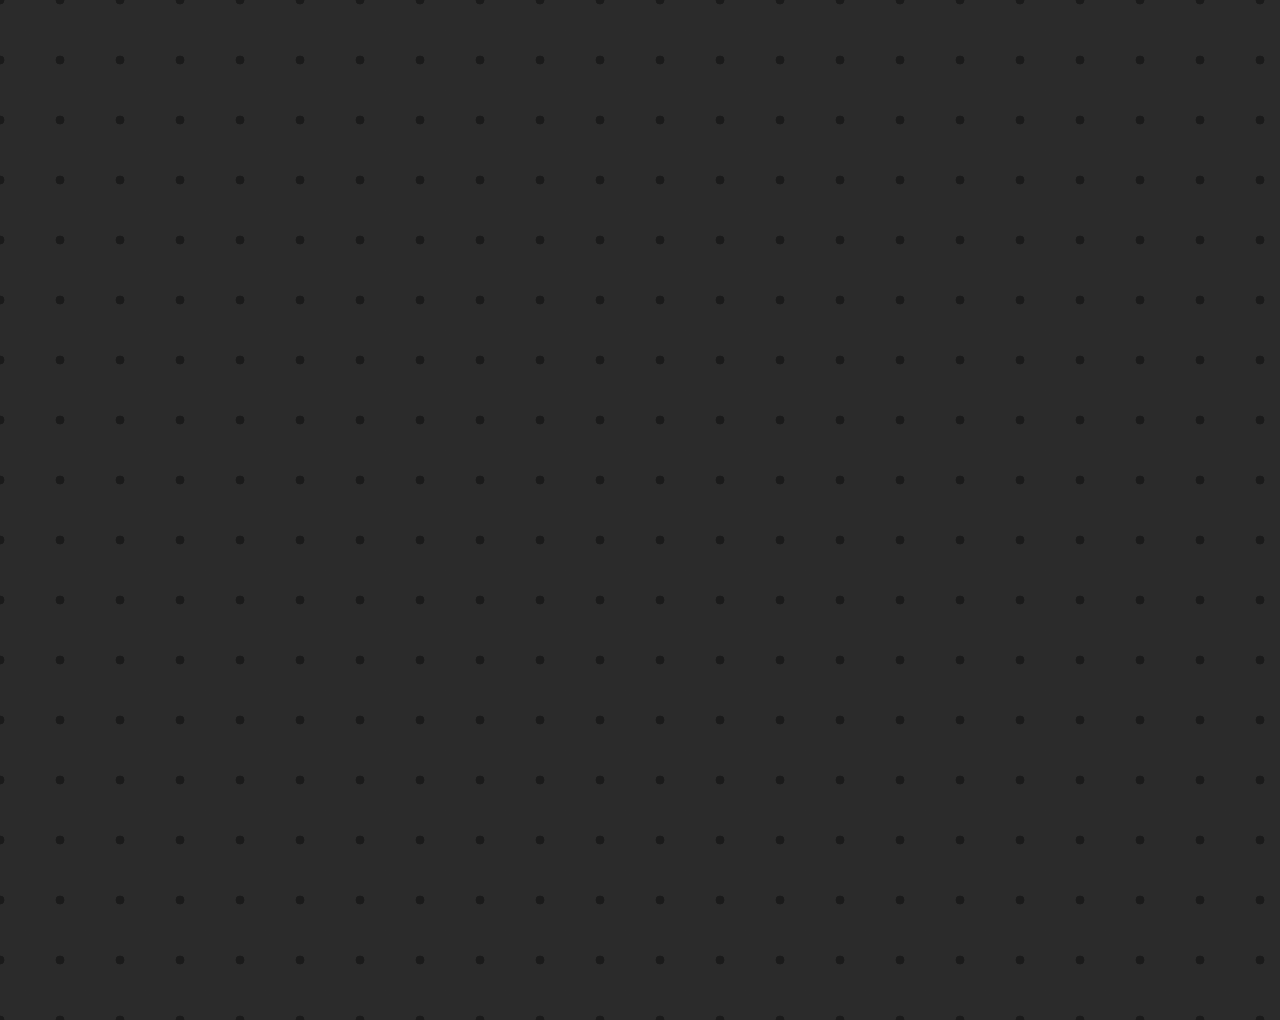
==== about_pg.html @ c93176c4 "Update about_pg.html" ====
<html>
  <head>
    <meta charset="utf-8">
    <meta name="viewport" content="width=device-width, initial-scale=1">
    <title>About Me</title>
    <link rel="stylesheet" href="portfolio_styl.css">
  </head>
  <body>
    <div id="all_abt">
    </div>
  </body>
</html>
---- portfolio_styl.css ----
body {
	background-color: rgb(43,43,43);
	background-image: radial-gradient(#2b2b2b 10%, transparent 11%),radial-gradient(#1b1b1b 10%, transparent 11%);
	background-size: 60px 60px;
	background-position: 0 0, 30px 30px;
	background-repeat: repeat;
	margin-left:15%;
	margin-top: 10%;
	font-size: 40px;
}
#Homepg {
	display:flex;
}
#Homepg h1 {
	color:#e9e9e9;
	text-align: rigth;
	margin-righh: 10%;
	padding:20px;
	padding-left: 30px;
	height:75%;
	font-weight:bold;
	transition-duration: 187ms;

}
#Homepg h1:hover {
	background-color: rgba(100,100,100,0.25);
	font-size: 100px;
	border-radius: 15px;
	transition-duration: 375ms;
}

/*		 Menu bar		*/
#Menu_bar {
	display: grid;
	line-height: 90px;
}
#Menu_bar a {
	color:rgb(180,180,180);
	text-decoration:none;
	width: max-content;
	padding: 10px 20px;
	height:70%;
	border-radius:20px;
	background-color: rgba(43,43,43,0);
	transition-duration: 125ms;
}
#Menu_bar a:hover {
	color:rgb(200,200,200);
	background-color:rgba(86,86,86,0.5);
	font-size: 50px;
	transition-duration: 250ms;
	cursor: pointer;
}
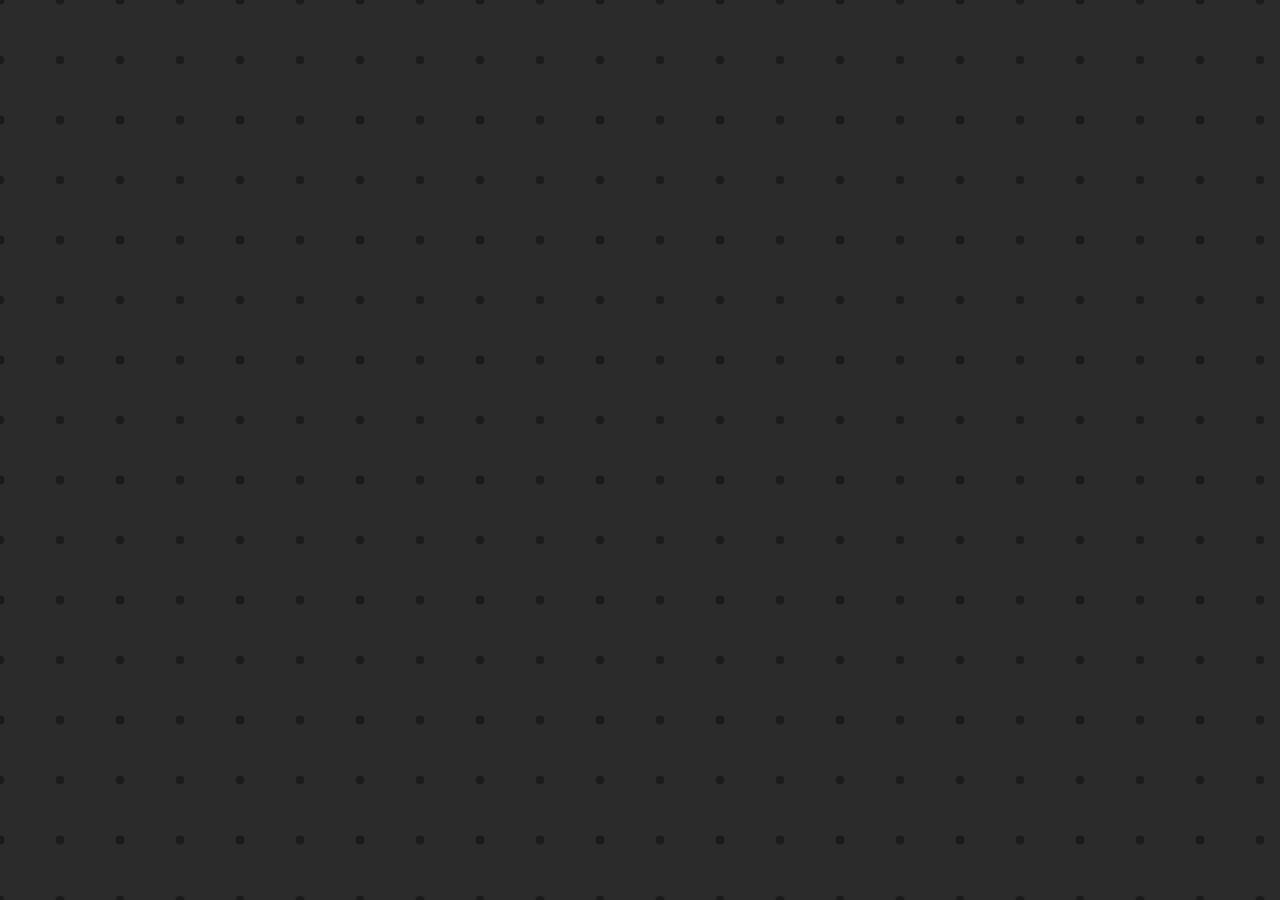
==== commit 25f3a060: "Update about_pg.html" ====
--- a/about_pg.html
+++ b/about_pg.html
@@ -7,6 +7,7 @@
   </head>
   <body>
     <div id="all_abt">
+      <img scr="Nb_image.webp">
     </div>
   </body>
 </html>
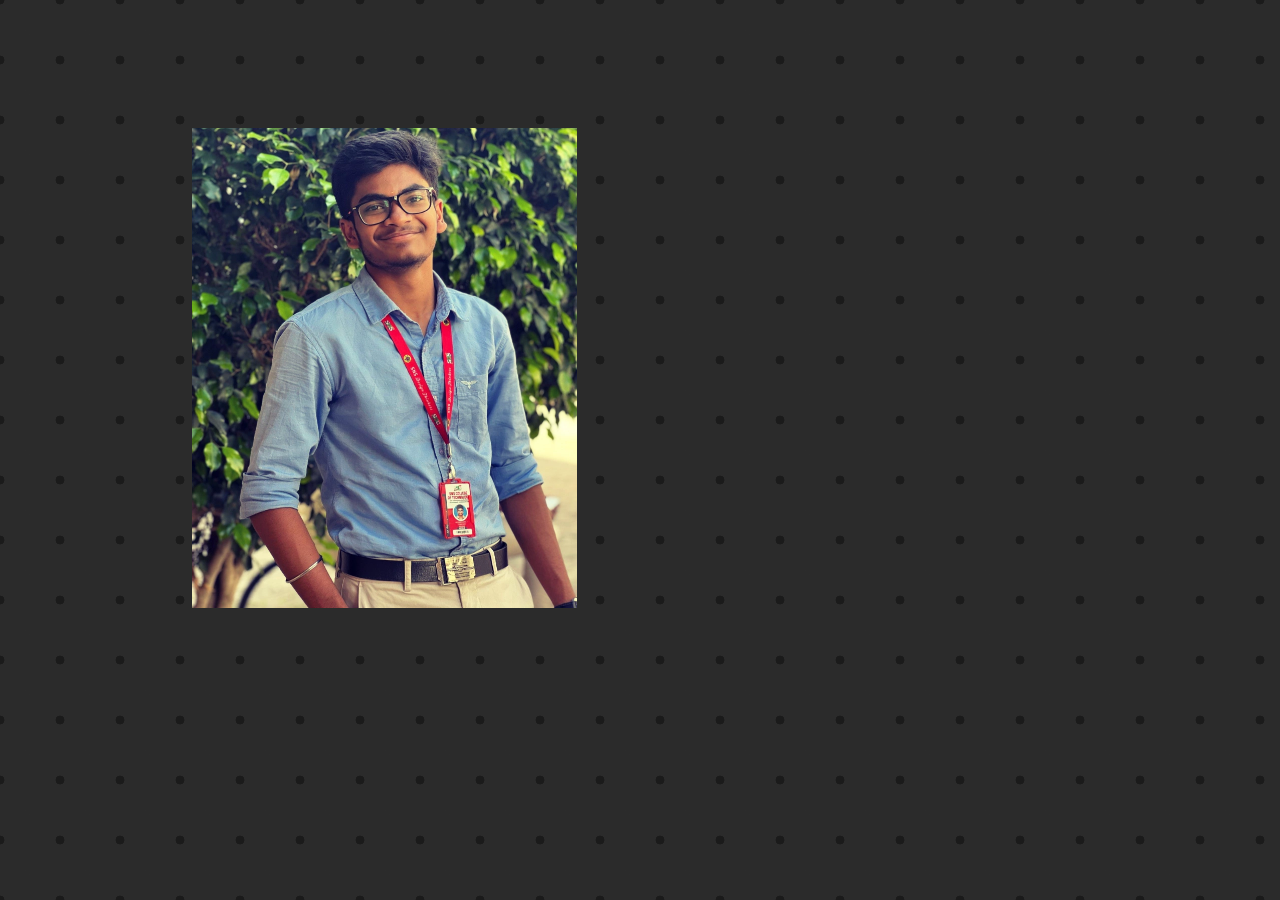
==== commit 423fdbb1: "Update about_pg.html" ====
--- a/about_pg.html
+++ b/about_pg.html
@@ -7,7 +7,7 @@
   </head>
   <body>
     <div id="all_abt">
-      <img scr="Nb_image.webp">
+      <img src="Nb_image.webp" height="480px" width="385px">
     </div>
   </body>
 </html>
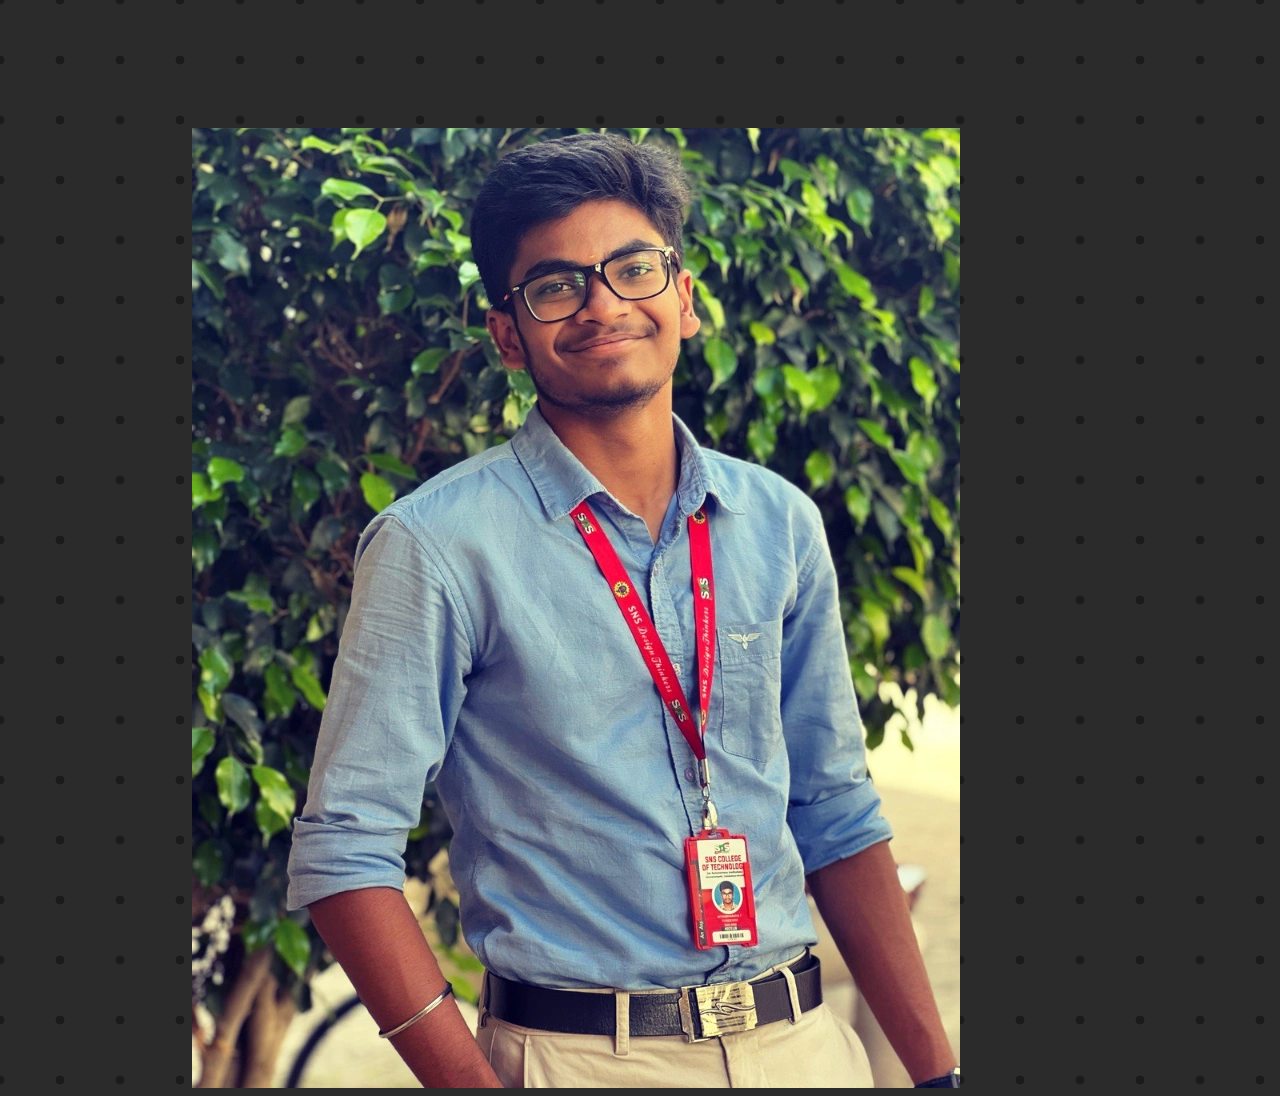
==== commit 89ad66a6: "Update about_pg.html" ====
--- a/about_pg.html
+++ b/about_pg.html
@@ -7,7 +7,7 @@
   </head>
   <body>
     <div id="all_abt">
-      <img src="Nb_image.webp" height="480px" width="385px">
+      <img src="Nb_image.webp">
     </div>
   </body>
 </html>
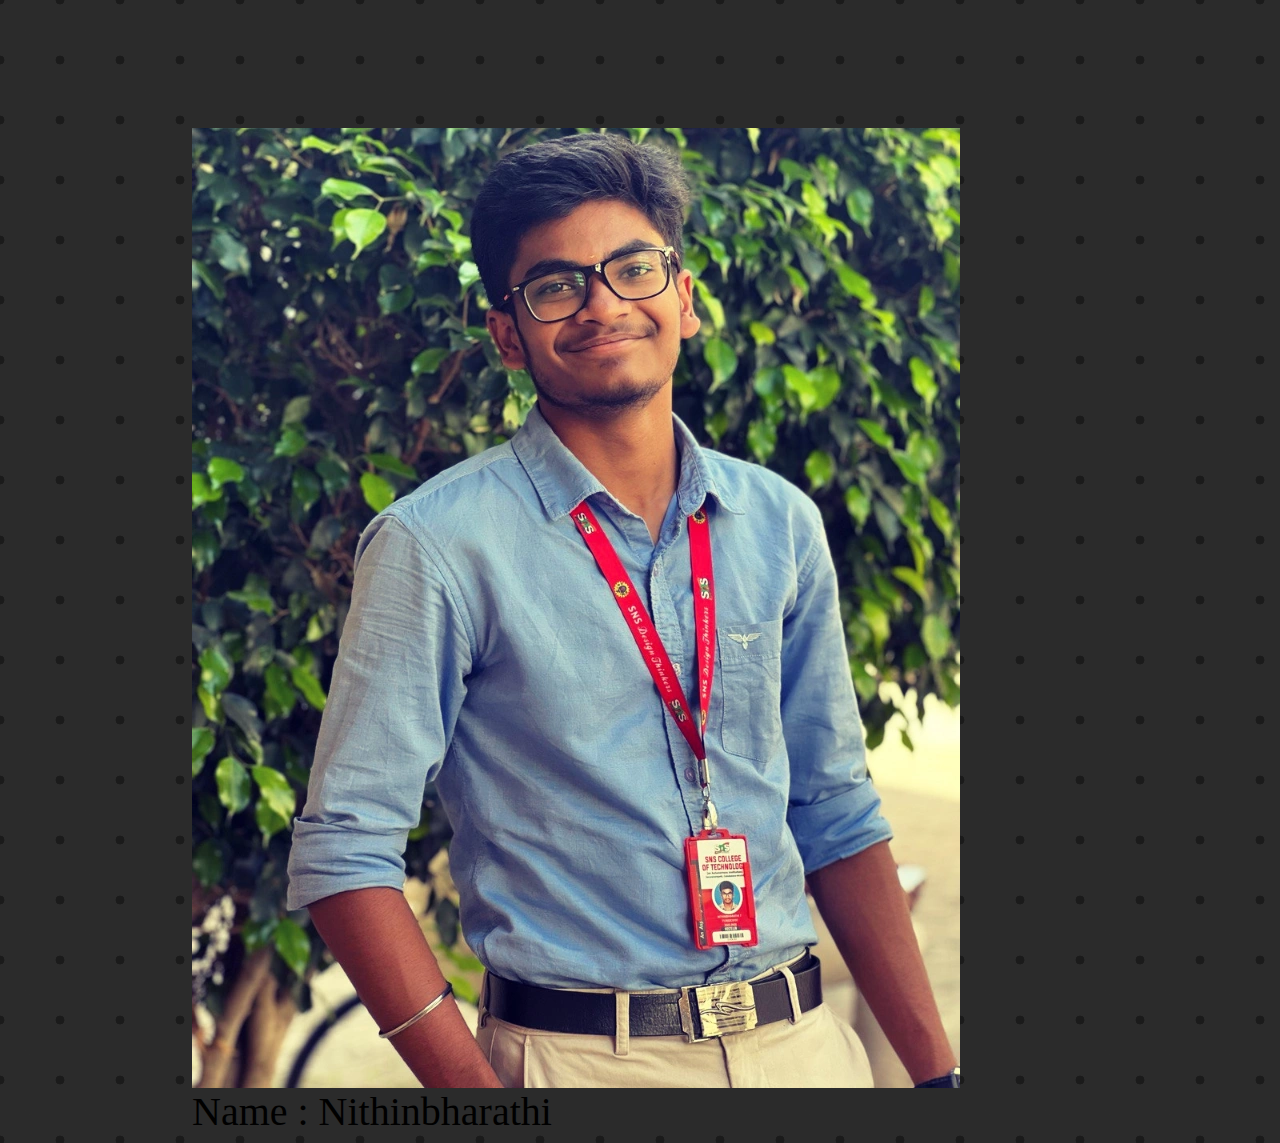
==== commit dc5f6f7b: "Update about_pg.html" ====
--- a/about_pg.html
+++ b/about_pg.html
@@ -7,7 +7,14 @@
   </head>
   <body>
     <div id="all_abt">
-      <img src="Nb_image.webp">
+      <img id="my_img" src="Nb_image.webp">
+      <div id="tbl_cont">
+        <tl>
+          <tr>Name</tr>
+          <tr>:</tr>
+          <tr>Nithinbharathi</tr>
+        </tl>
+      </div>
     </div>
   </body>
 </html>
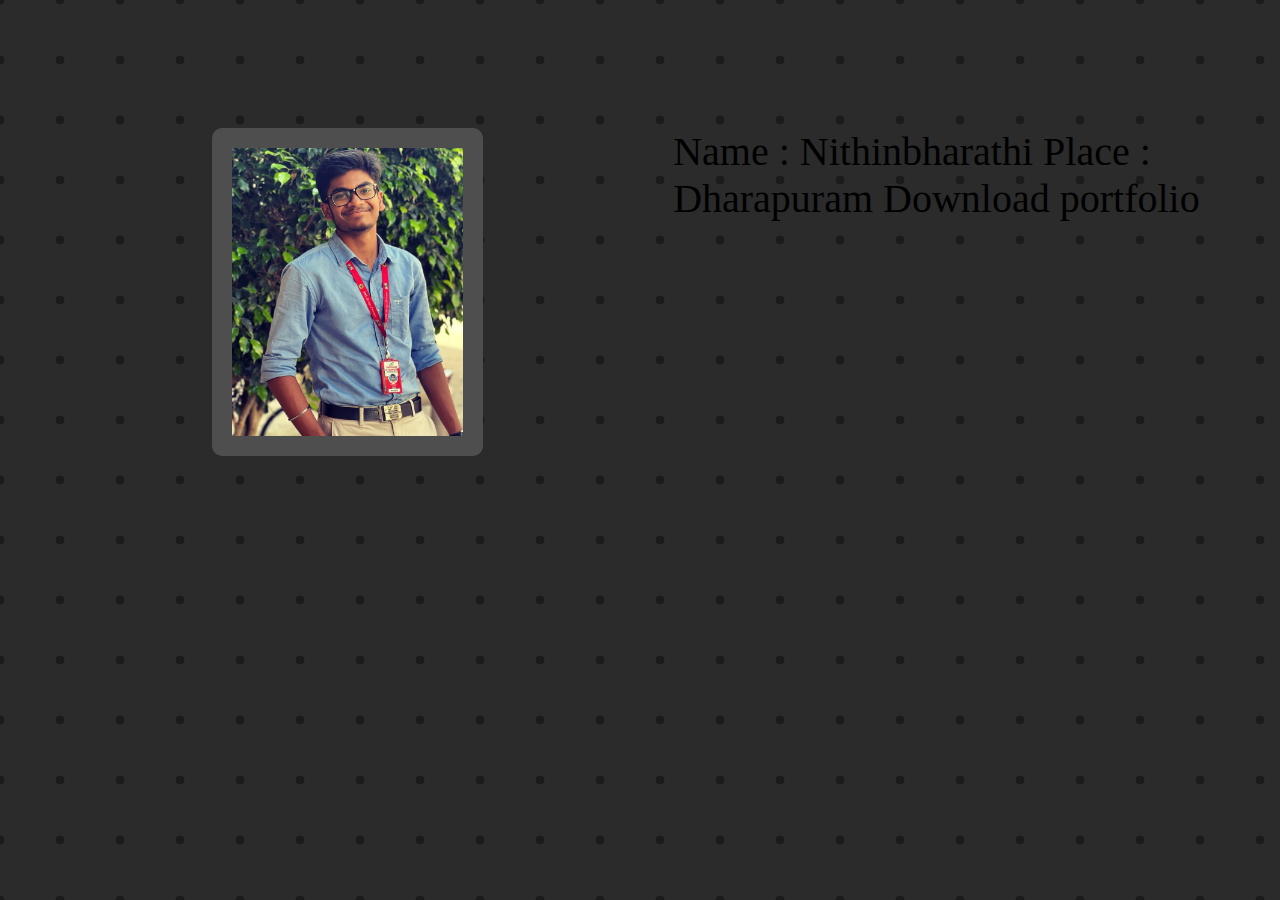
==== commit a8ad64f4: "Update about_pg.html" ====
--- a/about_pg.html
+++ b/about_pg.html
@@ -7,14 +7,23 @@
   </head>
   <body>
     <div id="all_abt">
-      <img id="my_img" src="Nb_image.webp">
-      <div id="tbl_cont">
-        <tl>
-          <tr>Name</tr>
-          <tr>:</tr>
-          <tr>Nithinbharathi</tr>
-        </tl>
+        <div id="mmg">
+            <img id="my_img" src="Nb_image.webp">
+        </div>
+        <div id="tbl_cont">
+            <tl>
+                <tr>Name</tr>
+                <tr> : </tr>
+                <tr>Nithinbharathi</tr>
+            </tl>
+            <tl>
+                <tr>Place</tr>
+                <tr> : </tr>
+                <tr>Dharapuram</tr>
+            </tl>
+            <a>Download portfolio</a>
       </div>
+      
     </div>
   </body>
 </html>
--- a/portfolio_styl.css
+++ b/portfolio_styl.css
@@ -51,3 +51,16 @@
 	transition-duration: 250ms;
 	cursor: pointer;
 }
+
+#all_abt {
+	display: flex;
+	margin:20px;
+}
+
+#all_abt img {
+	max-width: 50%;
+	height: auto;
+	padding:20px;
+	background:#4e4e4e;
+	border-radius:10px;
+}
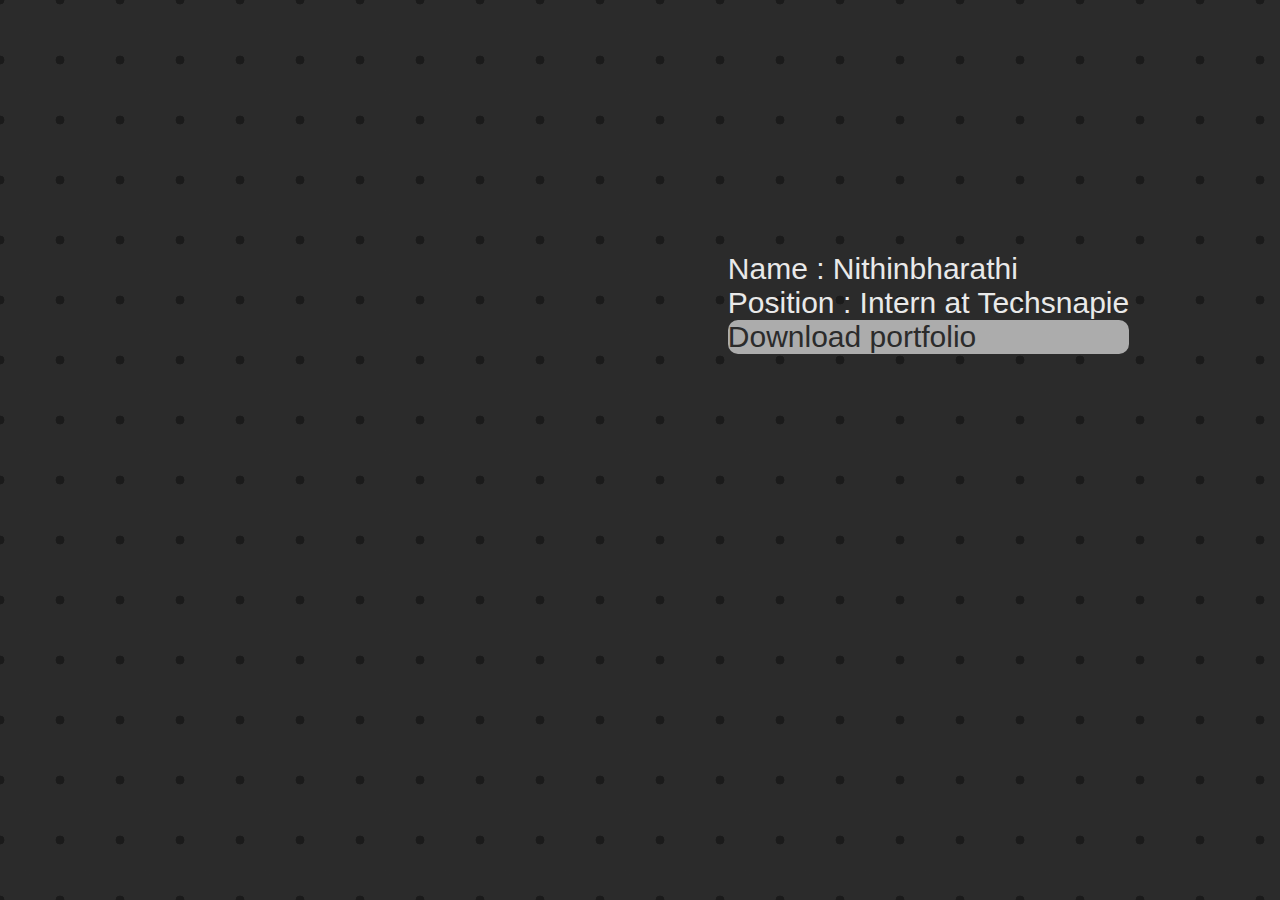
==== commit 2637a7cf: "Update about_pg.html" ====
--- a/about_pg.html
+++ b/about_pg.html
@@ -17,9 +17,9 @@
                 <tr>Nithinbharathi</tr>
             </tl>
             <tl>
-                <tr>Place</tr>
+                <tr>Position</tr>
                 <tr> : </tr>
-                <tr>Dharapuram</tr>
+                <tr>Intern at Techsnapie</tr>
             </tl>
             <a>Download portfolio</a>
       </div>
--- a/portfolio_styl.css
+++ b/portfolio_styl.css
@@ -4,12 +4,13 @@
 	background-size: 60px 60px;
 	background-position: 0 0, 30px 30px;
 	background-repeat: repeat;
-	margin-left:15%;
-	margin-top: 10%;
 	font-size: 40px;
+	font-family: helvetica;
 }
 #Homepg {
 	display:flex;
+	margin-left:15%;
+	margin-top: 10%;
 }
 #Homepg h1 {
 	color:#e9e9e9;
@@ -54,13 +55,63 @@
 
 #all_abt {
 	display: flex;
-	margin:20px;
+	margin:7%;
+	font-size:75%;
+	color:#e9e9e9;
 }
 
-#all_abt img {
-	max-width: 50%;
+#mmg {
+    width:35%;
+    height: auto;
+    margin:0 auto;
+    padding:2.5%;
+	background-color:#4e4e4e;
+	border-radius: 15px;
+	opacity: 0;
+	animation: fade-in-left 1150ms forwards;
+}
+
+#my_img {
+	max-width: 100%;
 	height: auto;
-	padding:20px;
-	background:#4e4e4e;
-	border-radius:10px;
+	border-radius: 20px;
 }
+
+@keyframes fade-in-left {
+  0% {
+    opacity: 0;
+    width: 0;
+  }
+  100% {
+    opacity: 1;
+    width:35%;
+  }
+}
+
+
+#tbl_cont {
+    display:grid;
+    height:100%;
+    margin:15% 5%;
+    justify-content: centre;
+}
+
+#tbl_cont tl {
+    display:flex;
+    height: auto;
+    line-break: 20px;
+}
+
+#tbl_cont a {
+    text-decoration: none;
+    background-color: rgba(228,228,228,0.7);
+    border-radius:10px;
+    color:#2b2b2b;
+    transition-duration: 125ms;
+}
+#tbl_cont a:hover {
+    background-color: rgba(228,228,228,0.8);
+    color:#1a1a1a;
+    font-size:120%;
+    transition-duration: 250ms;
+}
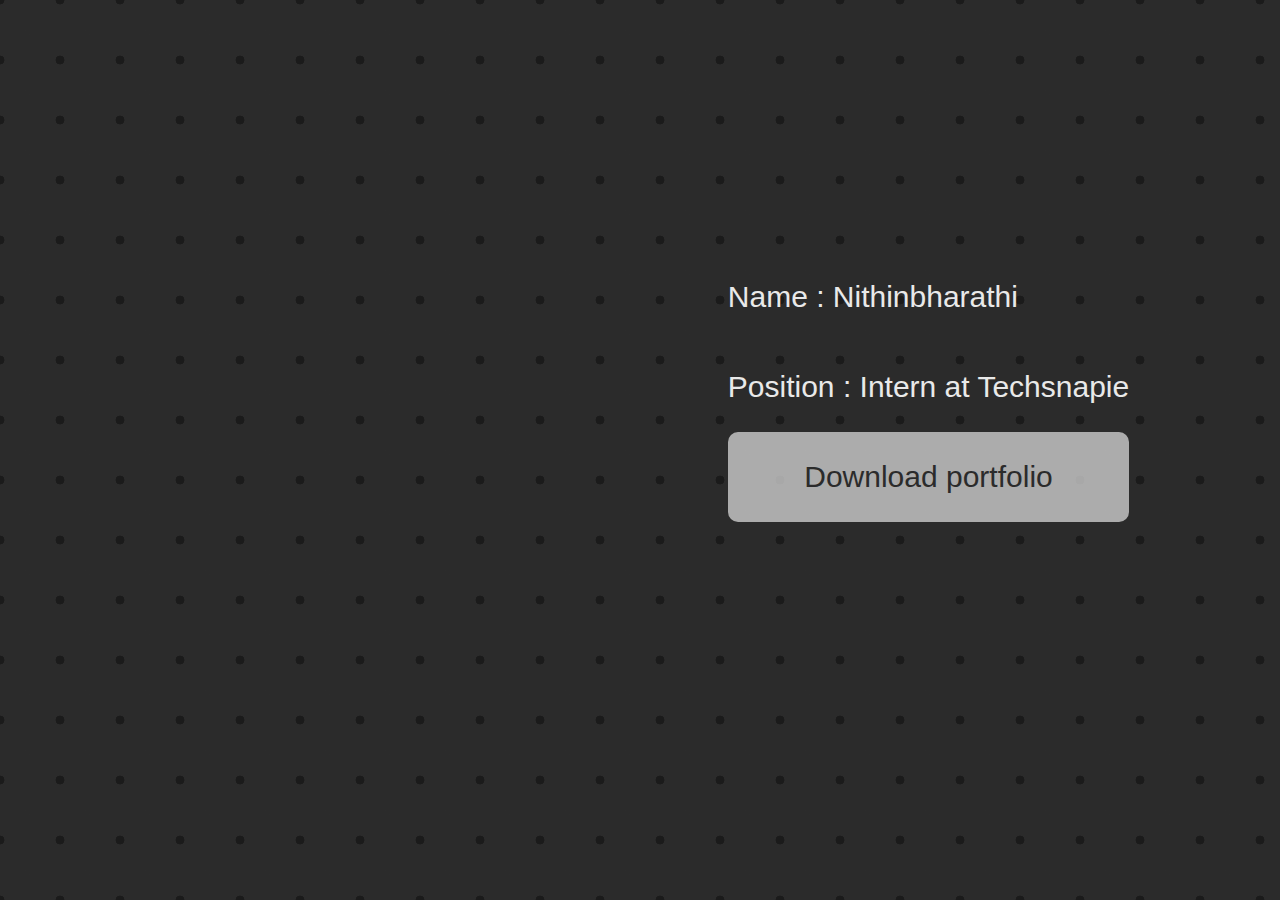
==== commit d584bb5a: "Update about_pg.html" ====
--- a/about_pg.html
+++ b/about_pg.html
@@ -4,6 +4,7 @@
     <meta name="viewport" content="width=device-width, initial-scale=1">
     <title>About Me</title>
     <link rel="stylesheet" href="portfolio_styl.css">
+    <link rel="stylesheet" href="https://cdnjs.cloudflare.com/ajax/libs/font-awesome/4.7.0/css/font-awesome.min.css">
   </head>
   <body>
     <div id="all_abt">
--- a/portfolio_styl.css
+++ b/portfolio_styl.css
@@ -94,12 +94,12 @@
     height:100%;
     margin:15% 5%;
     justify-content: centre;
+    line-height:90px;
 }
 
 #tbl_cont tl {
     display:flex;
     height: auto;
-    line-break: 20px;
 }
 
 #tbl_cont a {
@@ -108,10 +108,12 @@
     border-radius:10px;
     color:#2b2b2b;
     transition-duration: 125ms;
+    text-align:center;
 }
 #tbl_cont a:hover {
     background-color: rgba(228,228,228,0.8);
     color:#1a1a1a;
     font-size:120%;
     transition-duration: 250ms;
+    cursor: pointer;
 }
